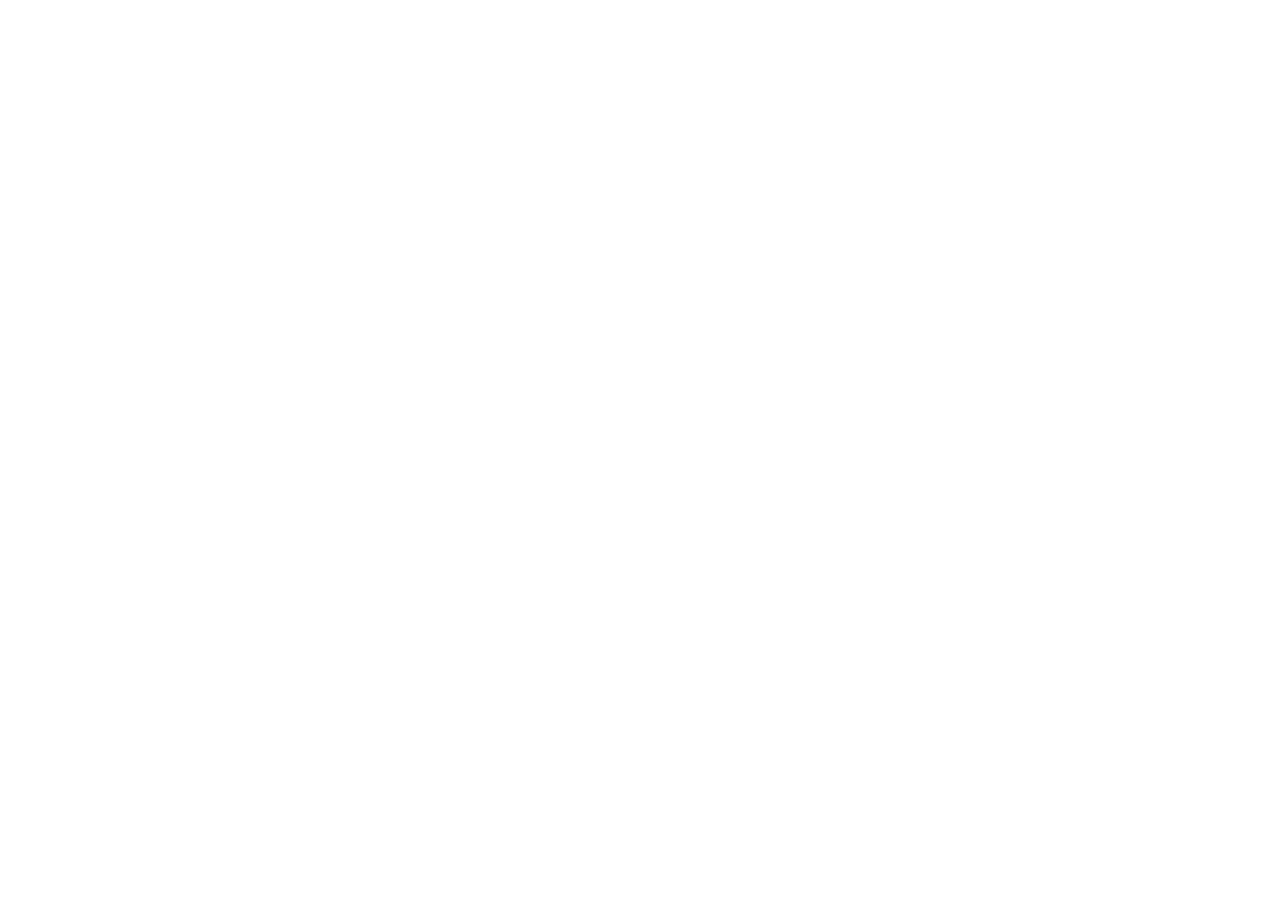
==== index.html @ aa743d1b "Initial" ====
<!DOCTYPE html>
<html lang="en">
<head>
    <meta charset="UTF-8">
    <meta name="viewport" content="width=device-width, initial-scale=1.0">
    <title>DEF</title>
    <link rel="stylesheets" href="css/style.scss" />
</head>
<body>
    
    <script src="js/script.js"></script>
</body>
</html>
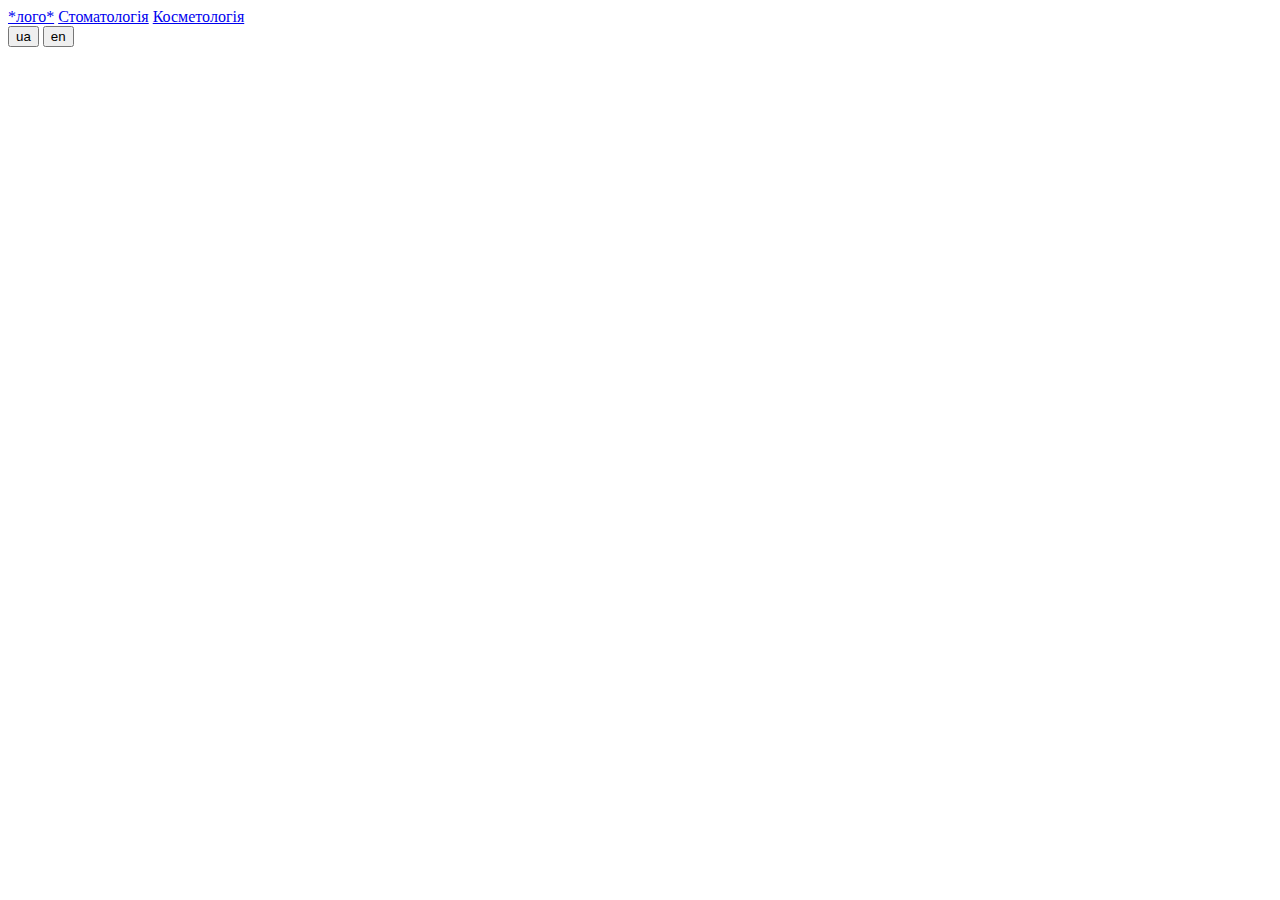
==== commit f13462a7: "Started to create a structure for a localization feature" ====
--- a/index.html
+++ b/index.html
@@ -7,7 +7,17 @@
     <link rel="stylesheets" href="css/style.scss" />
 </head>
 <body>
+    <header>
+        <div locale-section-key="header" class="header-item">
+            <a href="#">*лого*</a>
+            <a href="#" locale-key="stomatology">Стоматологія</a>
+            <a href="#" locale-key="cosmetology">Косметологія</a>
+        </div>
+    </header>
+    <button id="ua">ua</button>
+    <button id="en">en</button>
     
-    <script src="js/script.js"></script>
+    <script type="module" src="js/script.js"></script>
+    <script type="module" src="js/localization.js"></script>
 </body>
 </html>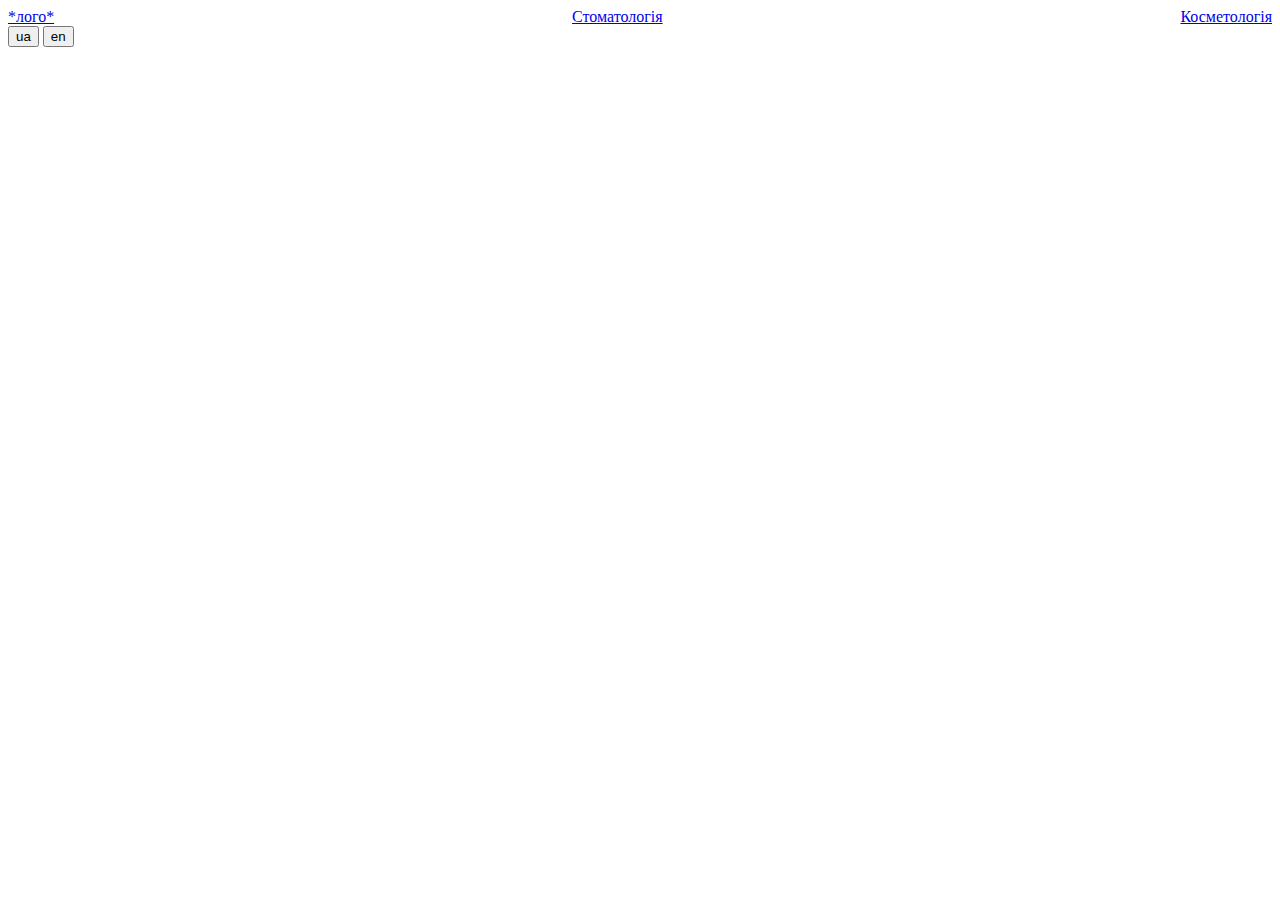
==== commit b7315f30: "Added scss compiler" ====
--- a/index.html
+++ b/index.html
@@ -1,23 +1,35 @@
 <!DOCTYPE html>
 <html lang="en">
+
 <head>
     <meta charset="UTF-8">
     <meta name="viewport" content="width=device-width, initial-scale=1.0">
     <title>DEF</title>
-    <link rel="stylesheets" href="css/style.scss" />
+    <link href="https://cdn.jsdelivr.net/npm/bootstrap@5.3.1/dist/css/bootstrap.min.css" rel="stylesheet"
+        integrity="sha384-4bw+/aepP/YC94hEpVNVgiZdgIC5+VKNBQNGCHeKRQN+PtmoHDEXuppvnDJzQIu9" crossorigin="anonymous">
+    <link rel="stylesheet" href="css/style.css" />
 </head>
+
 <body>
-    <header>
-        <div locale-section-key="header" class="header-item">
+    <header class="desktop-header" locale-section-key="header">
+        <div class="header-item">
             <a href="#">*лого*</a>
+        </div>
+        <div class="header-item">
             <a href="#" locale-key="stomatology">Стоматологія</a>
+        </div>
+        <div class="header-item">
             <a href="#" locale-key="cosmetology">Косметологія</a>
         </div>
     </header>
     <button id="ua">ua</button>
     <button id="en">en</button>
-    
+
+    <script src="https://cdn.jsdelivr.net/npm/bootstrap@5.3.1/dist/js/bootstrap.bundle.min.js"
+        integrity="sha384-HwwvtgBNo3bZJJLYd8oVXjrBZt8cqVSpeBNS5n7C8IVInixGAoxmnlMuBnhbgrkm"
+        crossorigin="anonymous"></script>
     <script type="module" src="js/script.js"></script>
     <script type="module" src="js/localization.js"></script>
 </body>
+
 </html>--- a/css/style.css
+++ b/css/style.css
@@ -0,0 +1,9 @@
+body {
+  font-family: "Ubuntu";
+}
+
+.desktop-header {
+  display: flex;
+  align-items: center;
+  justify-content: space-between;
+}/*# sourceMappingURL=style.css.map */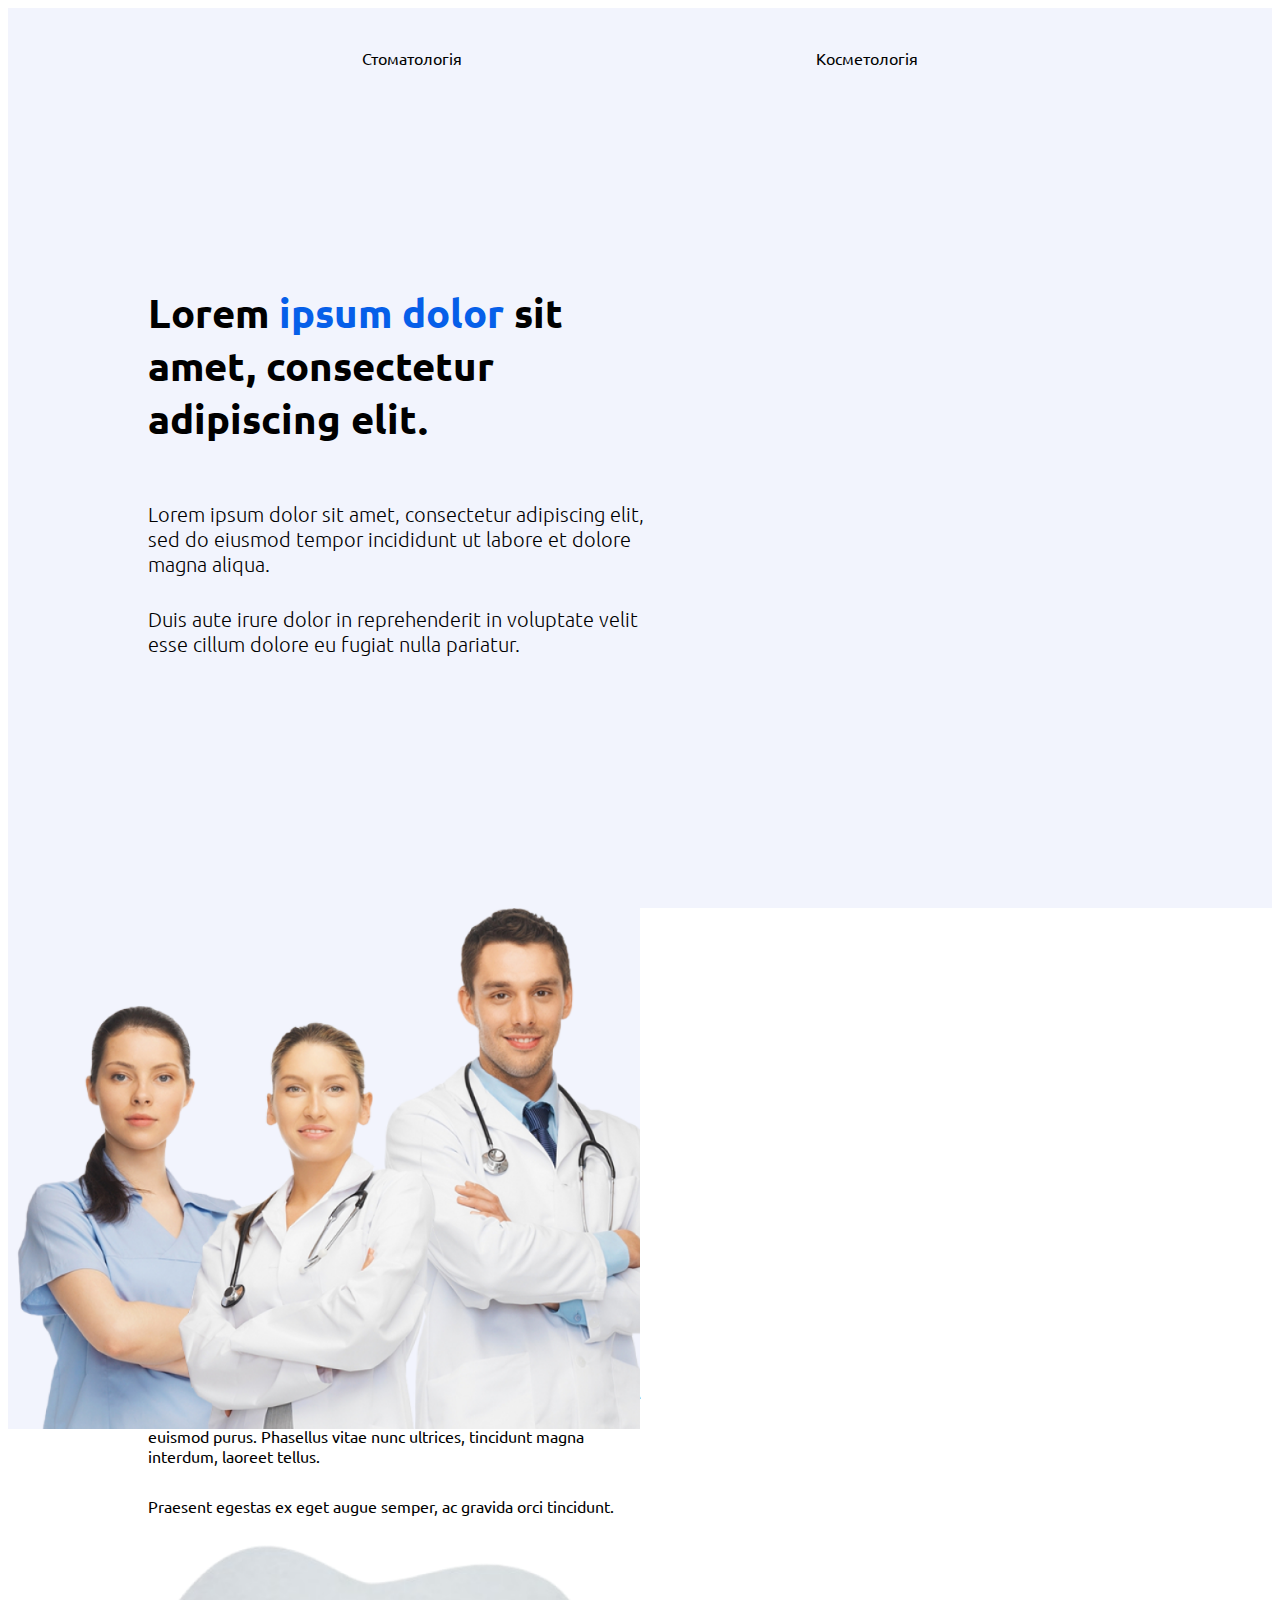
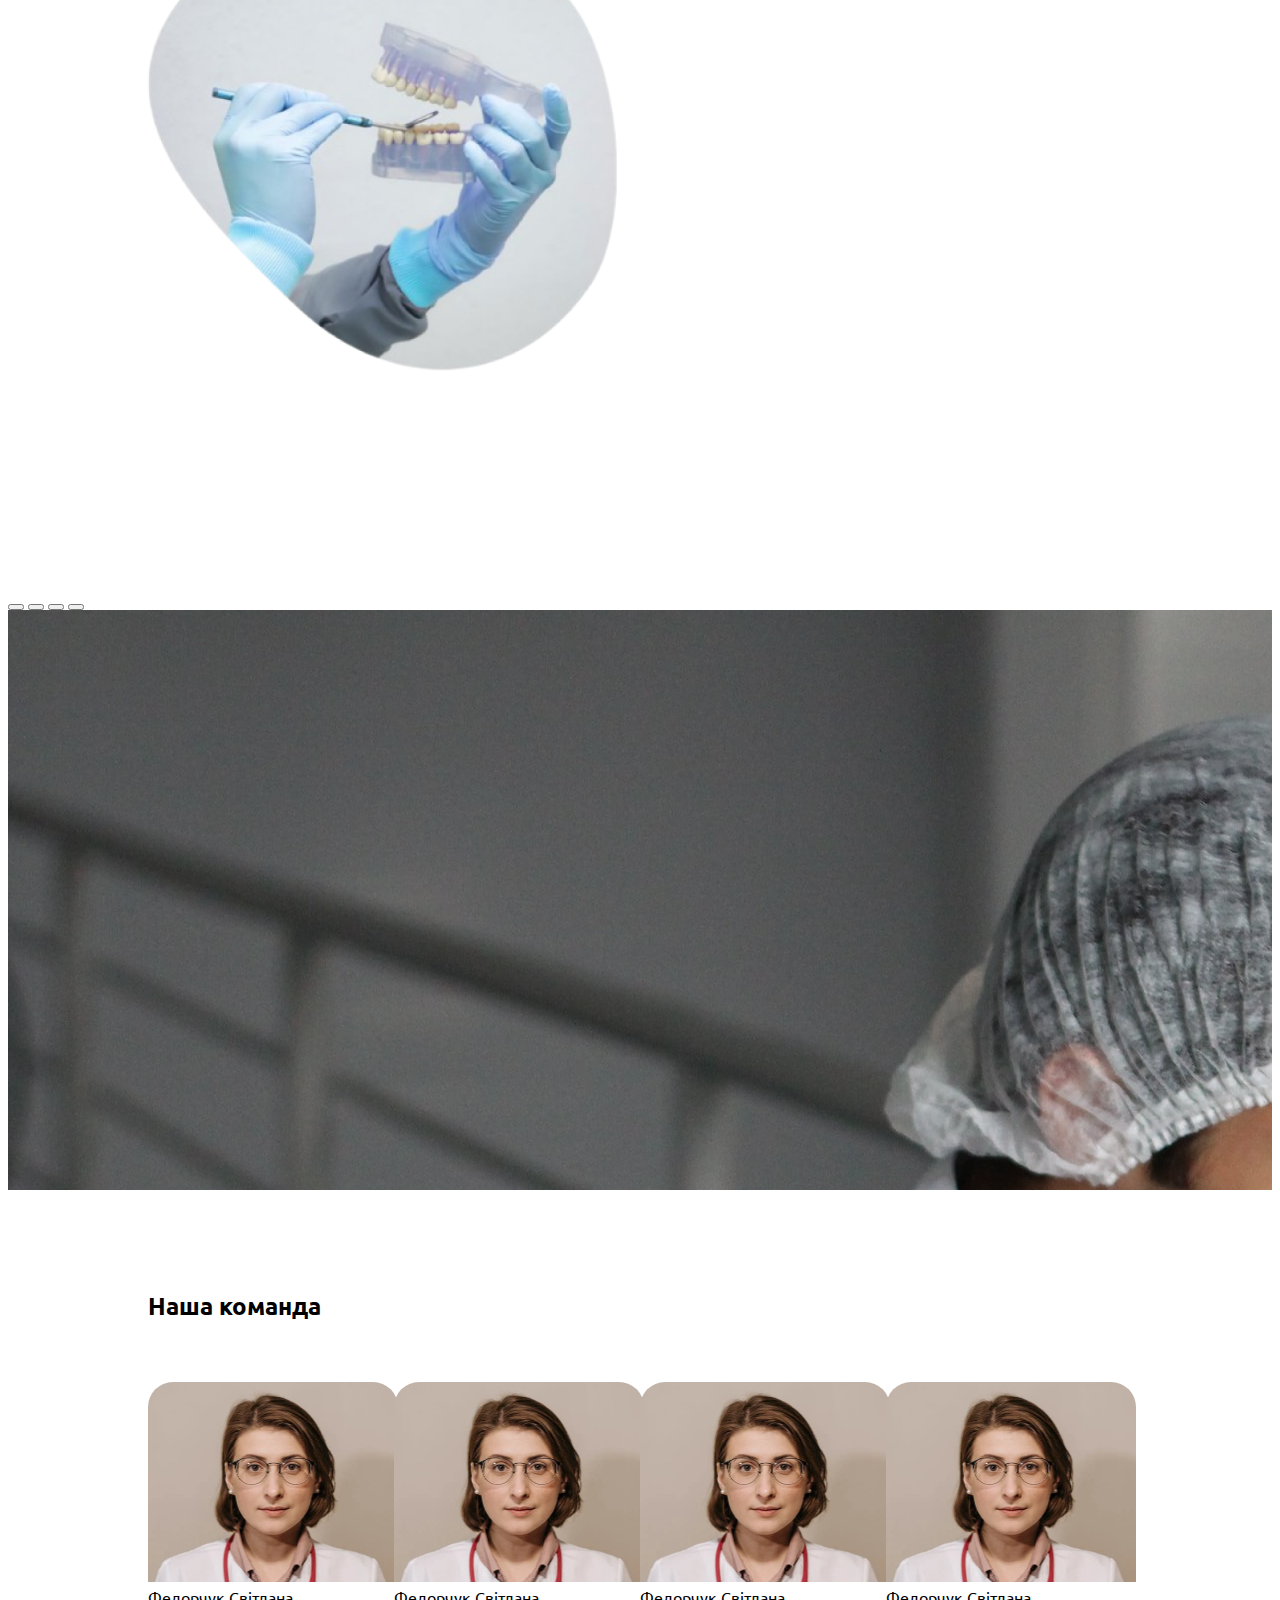
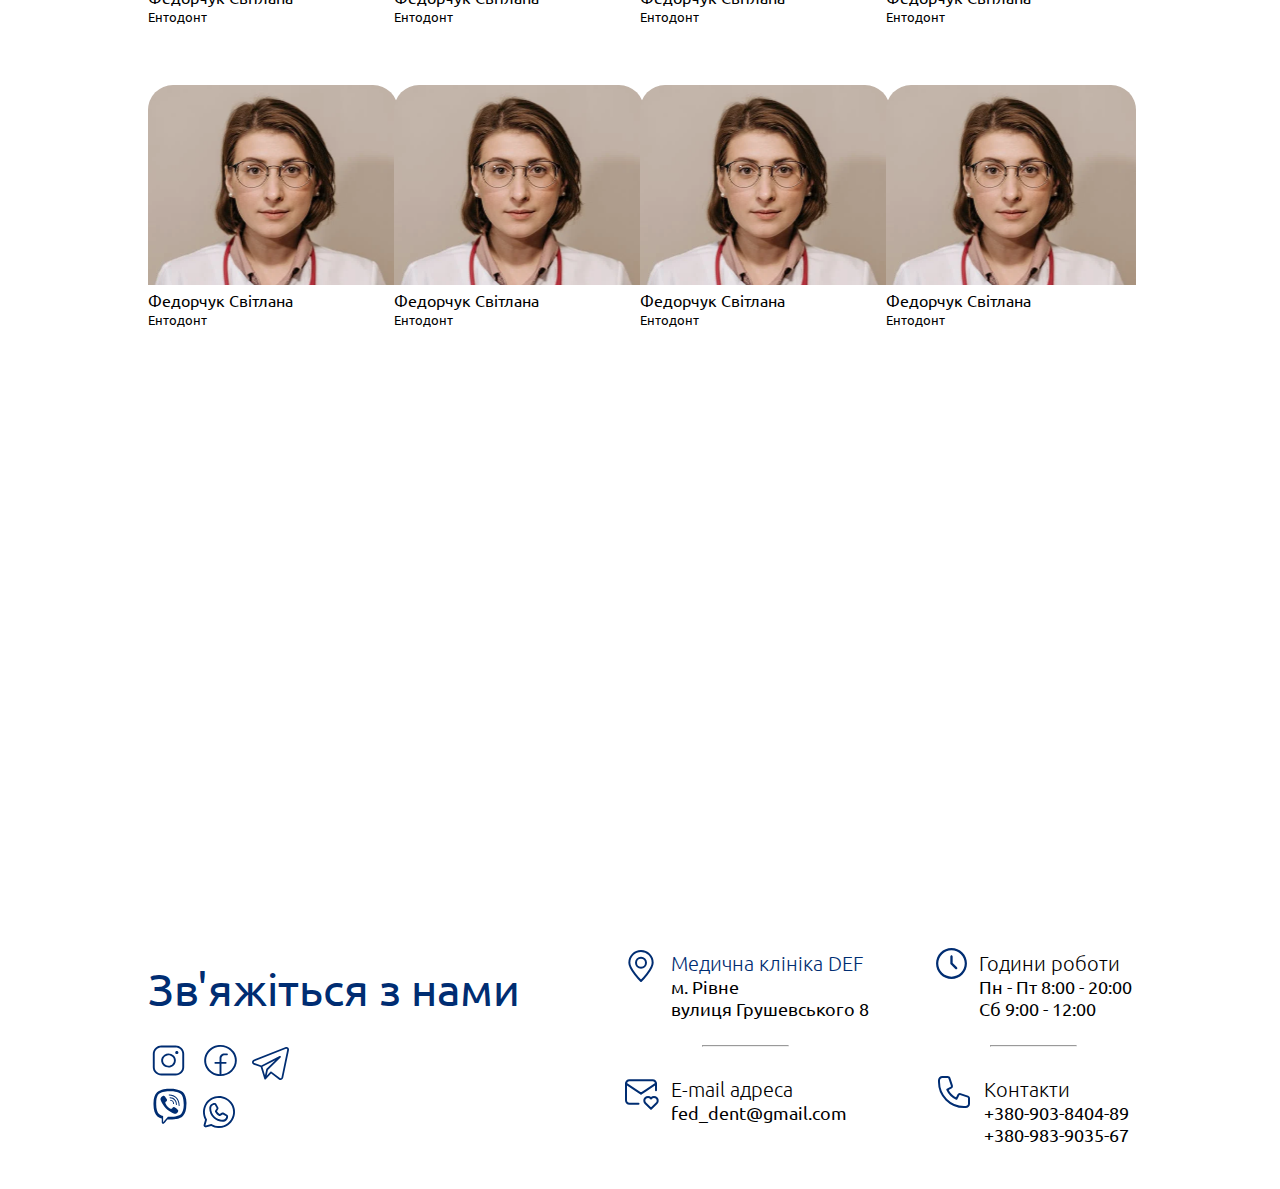
==== commit f10438de: "Added desktop home page" ====
--- a/index.html
+++ b/index.html
@@ -8,28 +8,239 @@
     <link href="https://cdn.jsdelivr.net/npm/bootstrap@5.3.1/dist/css/bootstrap.min.css" rel="stylesheet"
         integrity="sha384-4bw+/aepP/YC94hEpVNVgiZdgIC5+VKNBQNGCHeKRQN+PtmoHDEXuppvnDJzQIu9" crossorigin="anonymous">
     <link rel="stylesheet" href="css/style.css" />
+    <link rel="stylesheet" href="css/text.css" />
+    <link rel="stylesheet" href="css/colors.css" />
+    <link rel="stylesheet" href="css/variables.css" />
 </head>
 
 <body>
-    <header class="desktop-header" locale-section-key="header">
-        <div class="header-item">
-            <a href="#">*лого*</a>
-        </div>
-        <div class="header-item">
-            <a href="#" locale-key="stomatology">Стоматологія</a>
-        </div>
-        <div class="header-item">
-            <a href="#" locale-key="cosmetology">Косметологія</a>
-        </div>
-    </header>
-    <button id="ua">ua</button>
-    <button id="en">en</button>
+    <div class="initial-section">
+        <header class="desktop-header" locale-section-key="header">
+            <a href="#" class="header-item">
+                <!--*лого*-->
+            </a>
+            <a href="#" locale-key="stomatology" class="header-item">
+                <p class="paragraph-1 fw-bold">Стоматологія</p>
+            </a>
+            <a href="#" locale-key="stomatology" class="header-item">
+                <p class="paragraph-1 fw-bold">Косметологія</p>
+            </a>
+            <div><!--localization--></div>
+        </header>
+        <div class="content d-flex">
+            <div class="text-section">
+                <h1>Lorem <span class="text-accent-blue">ipsum dolor</span> sit amet, consectetur adipiscing elit. </h1>
+                <p class="paragraph-2">
+                    Lorem ipsum dolor sit amet, consectetur adipiscing elit, sed do eiusmod tempor incididunt ut labore
+                    et dolore magna aliqua.
+                </p>
+                <p class="paragraph-2">
+                    Duis aute irure dolor in reprehenderit in voluptate velit esse cillum dolore eu fugiat
+                    nulla pariatur.
+                </p>
+            </div>
+            <div class="image-section">
+                <img src="./img/init-image.png" />
+            </div>
+        </div>
+    </div>
+
+    <div class="about-us-section">
+        <h2 class="text-center">Про нас</h2>
+        <div class="content d-flex">
+            <div class="text-section">
+                <h2>Phasellus viverra ligula vel leo mattis consequat. <span class="text-accent-blue">Donec
+                        placerat</span> urna bibendum tortor bibendum</h2>
+                <p class="paragraph-1 fw-light">
+                    Duis ornare erat aliquam. Donec quis aliquet metus, sit amet vehicula dolor. Etiam nec magna
+                    pharetra, eleifend turpis in, lobortis sapien.
+                </p>
+                <p class="paragraph-1 fw-light">
+                    Nulla pellentesque gravida est id feugiat.Etiam mollis augue nulla, ut pulvinar libero varius vitae.
+                    Quisque varius tellus vel leo convallis rhoncus. Aliquam vel cursus lectus, sed volutpat mi.
+                </p>
+                <p class="paragraph-1 fw-light">
+                    Etiam et neque sodales, mattis arcu sit amet, vulputate nibh. Quisque imperdiet elit eu elit laoreet
+                    pretium. Nam at ornare dolor, placerat euismod purus. Phasellus vitae nunc ultrices, tincidunt magna
+                    interdum, laoreet tellus.
+                </p>
+                <p class="paragraph-1">
+                    Praesent egestas ex eget augue semper, ac gravida orci tincidunt.
+                </p>
+            </div>
+            <div class="image-section">
+                <img src="img/about-us.png" />
+            </div>
+        </div>
+    </div>
+
+    <div class="carousel-section">
+        <div id="carousel" class="carousel slide">
+            <div class="carousel-indicators">
+                <button type="button" data-bs-target="#carousel" data-bs-slide-to="0" class="active" aria-current="true"
+                    aria-label="Slide 1"></button>
+                <button type="button" data-bs-target="#carousel" data-bs-slide-to="1" aria-label="Slide 2"></button>
+                <button type="button" data-bs-target="#carousel" data-bs-slide-to="2" aria-label="Slide 3"></button>
+                <button type="button" data-bs-target="#carousel" data-bs-slide-to="3" aria-label="Slide 3"></button>
+            </div>
+            <div class="carousel-inner">
+                <div class="carousel-item active">
+                    <img src="img/carousel-1.jfif" class="d-block w-100" alt="...">
+                </div>
+                <div class="carousel-item">
+                    <img src="img/carousel-2.jfif" class="d-block w-100" alt="...">
+                </div>
+                <div class="carousel-item">
+                    <img src="img/carousel-3.jfif" class="d-block w-100" alt="...">
+                </div>
+                <div class="carousel-item">
+                    <img src="img/carousel-4.jfif" class="d-block w-100" alt="...">
+                </div>
+            </div>
+            <button class="carousel-control-prev" type="button" data-bs-target="#carousel" data-bs-slide="prev">
+                <span class="carousel-control-prev-icon" aria-hidden="true"></span>
+                <span class="visually-hidden">Previous</span>
+            </button>
+            <button class="carousel-control-next" type="button" data-bs-target="#carousel" data-bs-slide="next">
+                <span class="carousel-control-next-icon" aria-hidden="true"></span>
+                <span class="visually-hidden">Next</span>
+            </button>
+        </div>
+    </div>
+
+    <div class="team-section">
+        <h2 class="text-center">Наша команда</h2>
+        <div class="team">
+            <div class="team-member">
+                <div class="team-member-img">
+                    <img src="img/team-member-example.png" />
+                </div>
+                <p class="paragraph-1 fw-medium name">Федорчук Світлана</p>
+                <p class="paragraph-4">Ентодонт</p>
+            </div>
+            <div class="team-member">
+                <div class="team-member-img">
+                    <img src="img/team-member-example.png" />
+                </div>
+                <p class="paragraph-1 fw-medium name">Федорчук Світлана</p>
+                <p class="paragraph-4">Ентодонт</p>
+            </div>
+            <div class="team-member">
+                <div class="team-member-img">
+                    <img src="img/team-member-example.png" />
+                </div>
+                <p class="paragraph-1 fw-medium name">Федорчук Світлана</p>
+                <p class="paragraph-4">Ентодонт</p>
+            </div>
+            <div class="team-member">
+                <div class="team-member-img">
+                    <img src="img/team-member-example.png" />
+                </div>
+                <p class="paragraph-1 fw-medium name">Федорчук Світлана</p>
+                <p class="paragraph-4">Ентодонт</p>
+            </div>
+            <div class="team-member">
+                <div class="team-member-img">
+                    <img src="img/team-member-example.png" />
+                </div>
+                <p class="paragraph-1 fw-medium name">Федорчук Світлана</p>
+                <p class="paragraph-4">Ентодонт</p>
+            </div>
+            <div class="team-member">
+                <div class="team-member-img">
+                    <img src="img/team-member-example.png" />
+                </div>
+                <p class="paragraph-1 fw-medium name">Федорчук Світлана</p>
+                <p class="paragraph-4">Ентодонт</p>
+            </div>
+            <div class="team-member">
+                <div class="team-member-img">
+                    <img src="img/team-member-example.png" />
+                </div>
+                <p class="paragraph-1 fw-medium name">Федорчук Світлана</p>
+                <p class="paragraph-4">Ентодонт</p>
+            </div>
+            <div class="team-member">
+                <div class="team-member-img">
+                    <img src="img/team-member-example.png" />
+                </div>
+                <p class="paragraph-1 fw-medium name">Федорчук Світлана</p>
+                <p class="paragraph-4">Ентодонт</p>
+            </div>
+        </div>
+    </div>
+
+    <div class="map-section w-100">
+        <iframe src="https://www.google.com/maps/embed?pb=!1m18!1m12!1m3!1d2531.1138842215537!2d26.268460376162995!3d50.62500117478093!2m3!1f0!2f0!3f0!3m2!1i1024!2i768!4f13.1!3m3!1m2!1s0x472f14a789f3e0fd%3A0x2821b13b560a8964!2sAkademika%20Hrushevs&#39;koho%20St%2C%208%2C%20Rivne%2C%20Rivnens&#39;ka%20oblast%2C%2033017!5e0!3m2!1sen!2sua!4v1694520593092!5m2!1sen!2sua" width="100%" height="500" style="border:0;" allowfullscreen="" loading="lazy" referrerpolicy="no-referrer-when-downgrade"></iframe>
+    </div>
+
+    <footer>
+        <div>
+            <p class="display-1 fw-medium text-dark-blue">Зв'яжіться з нами</p>
+            <div class="social-media d-flex">
+                <a>
+                    <img src="icons/instagram.svg" />
+                </a>
+                <a>
+                    <img src="icons/facebook.svg" />
+                </a>
+                <a>
+                    <img src="icons/telegram.svg" />
+                </a>
+                <a>
+                    <img src="icons/viber.svg" />
+                </a>
+                <a>
+                    <img src="icons/whats-up.svg" />
+                </a>
+            </div>
+        </div>
+        <div class="info">
+            <div class="info-column">
+                <div class="info-item">
+                    <img src="icons/location.svg" />
+                    <div class="text">
+                        <p class="paragraph-2 fw-medium text-dark-blue fw-medium">Медична клініка DEF</p>
+                        <p class="paragraph-5 fw-light">м. Рівне</p>
+                        <p class="paragraph-5 fw-light">вулиця Грушевського 8</p>
+                    </div>
+                </div>
+                <hr />
+                <div class="info-item">
+                    <img src="icons/mail.svg" />
+                    <div class="text">
+                        <p class="paragraph-2 fw-medium fw-medium">E-mail адреса</p>
+                        <p class="paragraph-5 fw-light">fed_dent@gmail.com</p>
+                    </div>
+                </div>
+            </div>
+            <div class="info-column">
+                <div class="info-item">
+                    <img src="icons/clock.svg" />
+                    <div class="text">
+                        <p class="paragraph-2 fw-medium fw-medium">Години роботи</p>
+                        <p class="paragraph-5 fw-light">Пн - Пт    8:00 - 20:00</p>
+                        <p class="paragraph-5 fw-light">Сб   9:00 - 12:00</p>
+                    </div>
+                </div>
+                <hr />
+                <div class="info-item">
+                    <img src="icons/phone.svg" />
+                    <div class="text">
+                        <p class="paragraph-2 fw-medium fw-medium">Контакти</p>
+                        <p class="paragraph-5 fw-light">+380-903-8404-89</p>
+                        <p class="paragraph-5 fw-light">+380-983-9035-67</p>
+                    </div>
+                </div>
+            </div>
+        </div>
+    </footer>
 
     <script src="https://cdn.jsdelivr.net/npm/bootstrap@5.3.1/dist/js/bootstrap.bundle.min.js"
         integrity="sha384-HwwvtgBNo3bZJJLYd8oVXjrBZt8cqVSpeBNS5n7C8IVInixGAoxmnlMuBnhbgrkm"
         crossorigin="anonymous"></script>
     <script type="module" src="js/script.js"></script>
-    <script type="module" src="js/localization.js"></script>
+    <!-- <script type="module" src="js/localization.js"></script> -->
 </body>
 
 </html>--- a/css/style.css
+++ b/css/style.css
@@ -1,9 +1,128 @@
+@import url("https://fonts.googleapis.com/css2?family=Ubuntu:wght@300;400;500;700&display=swap");
 body {
   font-family: "Ubuntu";
+}
+
+a {
+  text-decoration: none;
+  color: unset;
 }
 
 .desktop-header {
   display: flex;
   align-items: center;
   justify-content: space-between;
+  height: 100px;
+  width: 100%;
+  position: absolute;
+}
+
+.initial-section {
+  height: 100vh;
+  background: radial-gradient(50% 50% at 50% 50%, #F2F4FD 0%, #F2F4FD 100%);
+  position: relative;
+}
+.initial-section .content {
+  height: 100%;
+  align-items: center;
+  justify-content: space-between;
+}
+
+.text-section {
+  padding-left: 140px;
+  display: flex;
+  flex-direction: column;
+  justify-content: center;
+  height: 100%;
+  width: 40%;
+}
+.text-section p {
+  margin-top: 30px;
+}
+
+.image-section {
+  width: 50%;
+  align-self: flex-end;
+}
+.image-section img {
+  width: 100%;
+}
+
+.about-us-section {
+  padding: 80px 0;
+}
+.about-us-section .image-section {
+  display: flex;
+  width: 60%;
+}
+.about-us-section .image-section img {
+  width: 500px;
+  margin: auto;
+}
+
+.carousel-section {
+  height: 600px;
+  overflow: hidden;
+}
+.carousel-section .carousel-item {
+  height: 100%;
+}
+.carousel-section .carousel {
+  height: 100%;
+}
+
+.team-section {
+  padding: 80px 140px;
+}
+.team-section h2 {
+  margin-bottom: 60px;
+}
+.team-section .team {
+  display: grid;
+  grid-template-columns: 25% 25% 25% 25%;
+  row-gap: 60px;
+}
+.team-section .team .team-member .team-member-img {
+  border-radius: 25px 25px 0 0;
+  height: 200px;
+  width: 250px;
+  overflow-y: hidden;
+}
+.team-section .team .team-member .team-member-img img {
+  width: 100%;
+}
+.team-section .team .team-member .name {
+  margin: 5px 0 1px;
+}
+
+footer {
+  padding: 35px 140px;
+  display: flex;
+  justify-content: space-between;
+  align-items: center;
+}
+footer .social-media {
+  margin-top: 25px;
+  align-items: center;
+  width: 50%;
+}
+footer .social-media a {
+  margin-right: 7px;
+}
+footer .info {
+  display: flex;
+}
+footer .info .info-column:first-of-type {
+  margin-right: 65px;
+}
+footer .info .info-item {
+  display: flex;
+  align-items: flex-start;
+}
+footer .info .info-item .text {
+  margin: 5px 0 0 10px;
+}
+footer .info hr {
+  width: 85px;
+  margin: 25px auto;
 }/*# sourceMappingURL=style.css.map */--- a/css/text.css
+++ b/css/text.css
@@ -0,0 +1,38 @@
+h1 {
+  font-size: 40px;
+  font-weight: 700;
+}
+
+h2 {
+  font-size: 24px;
+  font-weight: 700;
+}
+
+p {
+  margin: 0;
+}
+
+p.paragraph-1 {
+  font-size: 16px;
+}
+
+p.paragraph-2 {
+  font-size: 20px;
+  font-weight: 300;
+}
+
+p.paragraph-3 {
+  font-size: 30px;
+}
+
+p.paragraph-4 {
+  font-size: 13px;
+}
+
+p.paragraph-5 {
+  font-size: 18px;
+}
+
+p.display-1 {
+  font-size: 45px;
+}/*# sourceMappingURL=text.css.map */--- a/css/colors.css
+++ b/css/colors.css
@@ -0,0 +1,7 @@
+.text-accent-blue {
+  color: #065FE9;
+}
+
+.text-dark-blue {
+  color: #002D72;
+}/*# sourceMappingURL=colors.css.map */--- a/css/variables.css
+++ b/css/variables.css
@@ -0,0 +1 @@
+/*# sourceMappingURL=variables.css.map */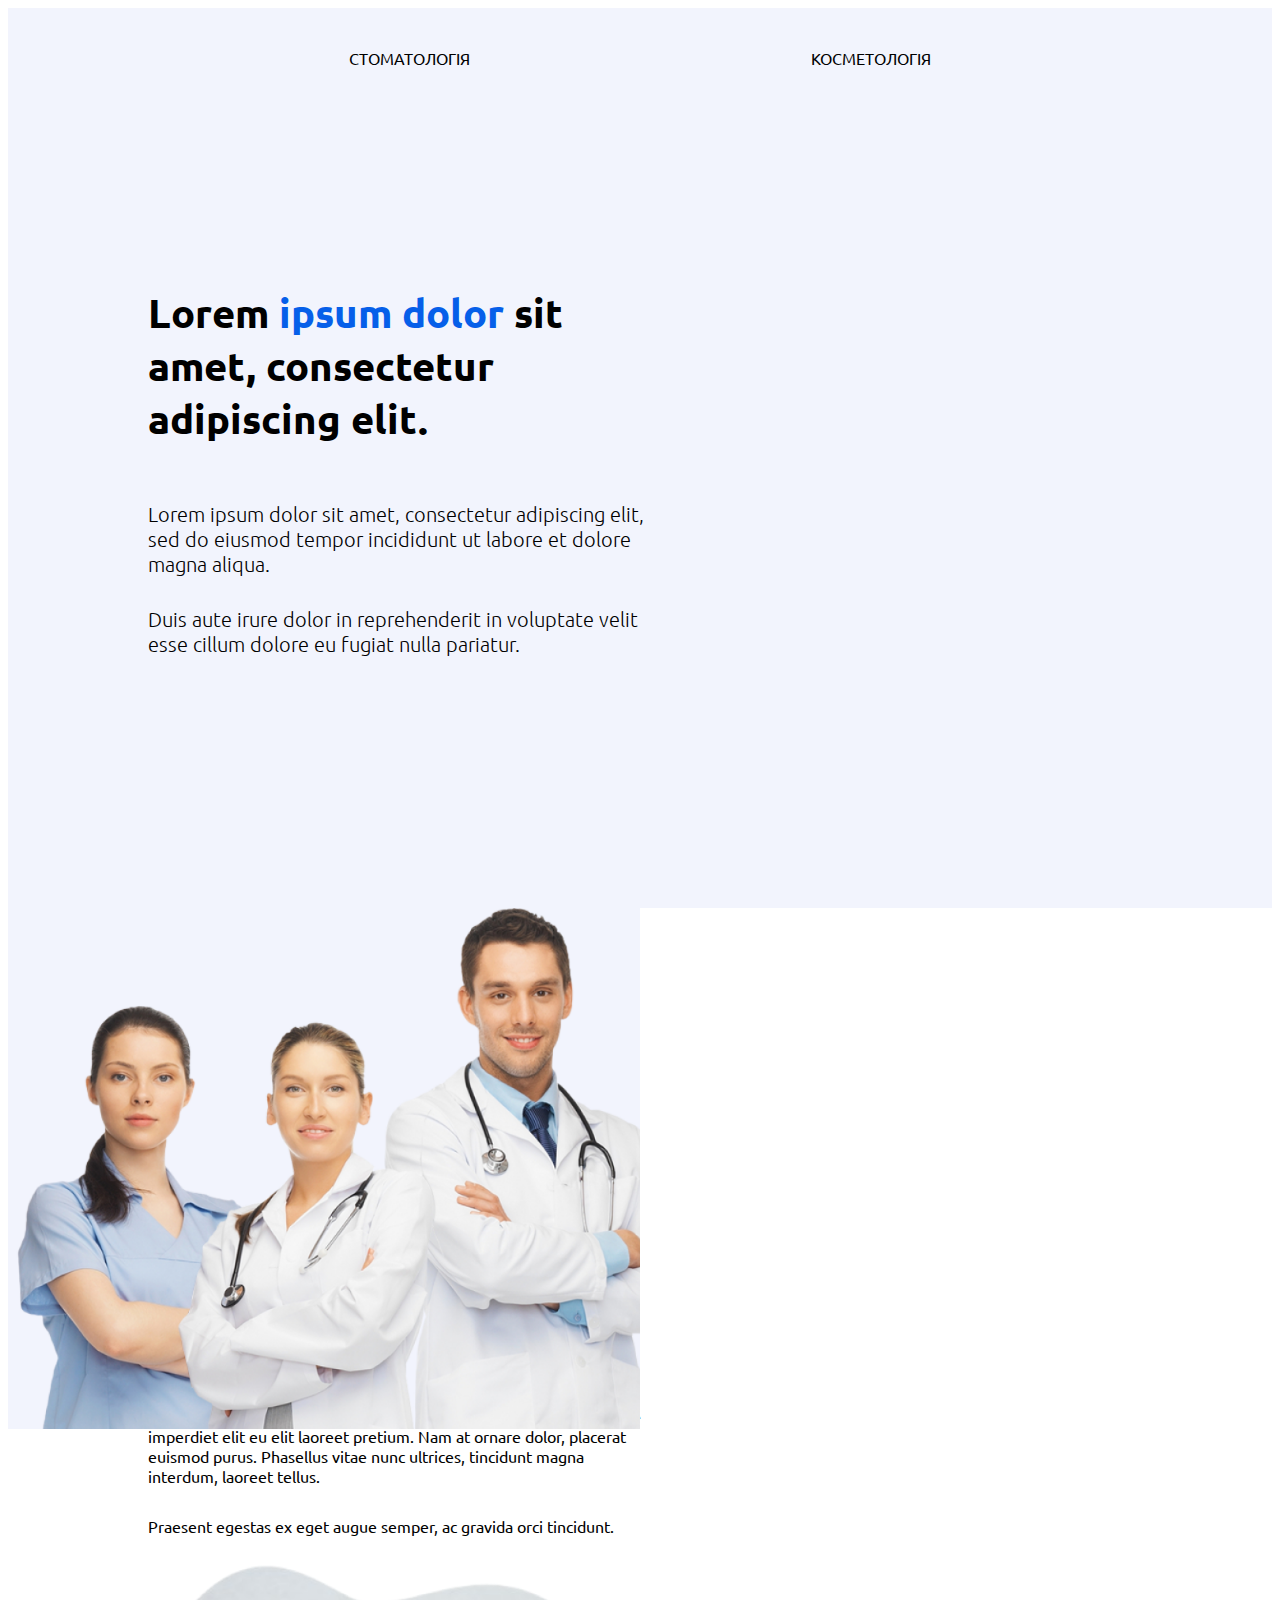
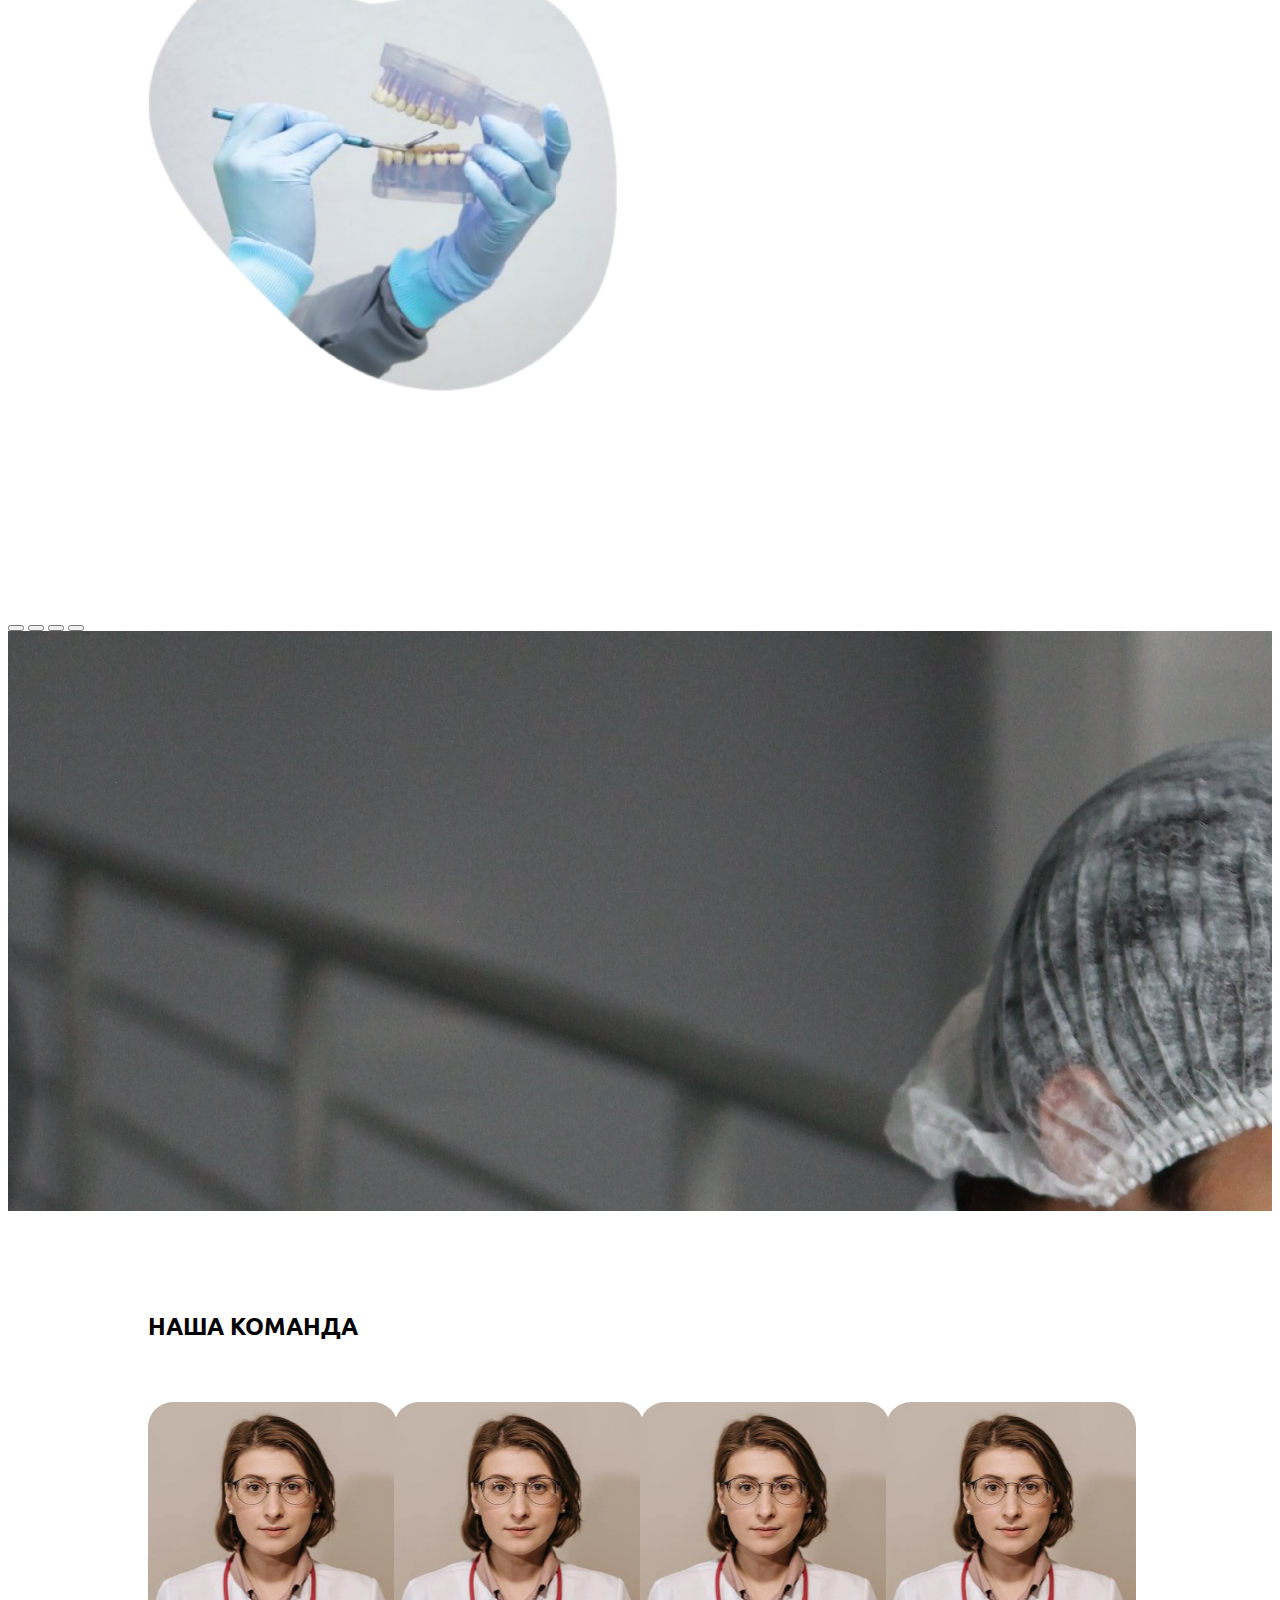
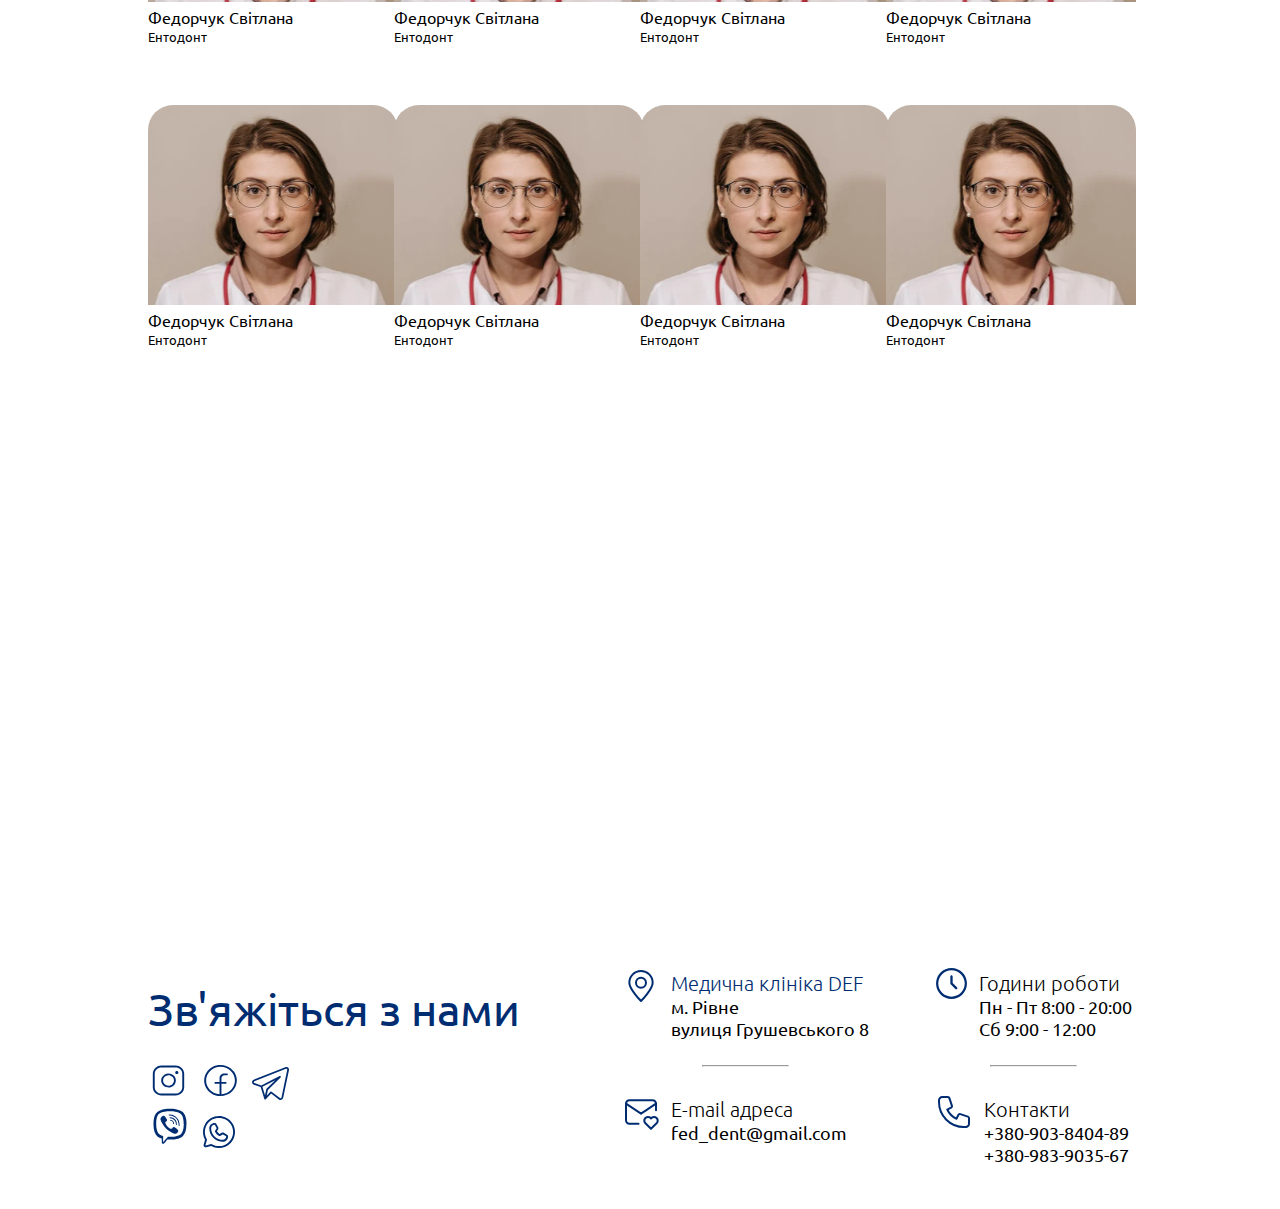
==== commit 13a316ec: "Added start desktop mockup for two additional pages" ====
--- a/index.html
+++ b/index.html
@@ -19,10 +19,10 @@
             <a href="#" class="header-item">
                 <!--*лого*-->
             </a>
-            <a href="#" locale-key="stomatology" class="header-item">
+            <a href="stomatology.html" locale-key="stomatology" class="header-item">
                 <p class="paragraph-1 fw-bold">Стоматологія</p>
             </a>
-            <a href="#" locale-key="stomatology" class="header-item">
+            <a href="cosmetology.html" locale-key="stomatology" class="header-item">
                 <p class="paragraph-1 fw-bold">Косметологія</p>
             </a>
             <div><!--localization--></div>
@@ -46,7 +46,7 @@
     </div>
 
     <div class="about-us-section">
-        <h2 class="text-center">Про нас</h2>
+        <h2 class="text-center headline">Про нас</h2>
         <div class="content d-flex">
             <div class="text-section">
                 <h2>Phasellus viverra ligula vel leo mattis consequat. <span class="text-accent-blue">Donec
@@ -109,7 +109,7 @@
     </div>
 
     <div class="team-section">
-        <h2 class="text-center">Наша команда</h2>
+        <h2 class="text-center headline">Наша команда</h2>
         <div class="team">
             <div class="team-member">
                 <div class="team-member-img">
--- a/css/style.css
+++ b/css/style.css
@@ -15,6 +15,7 @@
   height: 100px;
   width: 100%;
   position: absolute;
+  text-transform: uppercase;
 }
 
 .initial-section {
@@ -51,6 +52,10 @@
 .about-us-section {
   padding: 80px 0;
 }
+.about-us-section .headline {
+  margin-bottom: 40px;
+  text-transform: uppercase;
+}
 .about-us-section .image-section {
   display: flex;
   width: 60%;
@@ -73,6 +78,9 @@
 
 .team-section {
   padding: 80px 140px;
+}
+.team-section .headline {
+  text-transform: uppercase;
 }
 .team-section h2 {
   margin-bottom: 60px;
--- a/css/colors.css
+++ b/css/colors.css
@@ -4,4 +4,8 @@
 
 .text-dark-blue {
   color: #002D72;
+}
+
+.text-white {
+  color: #FFFFFF;
 }/*# sourceMappingURL=colors.css.map */